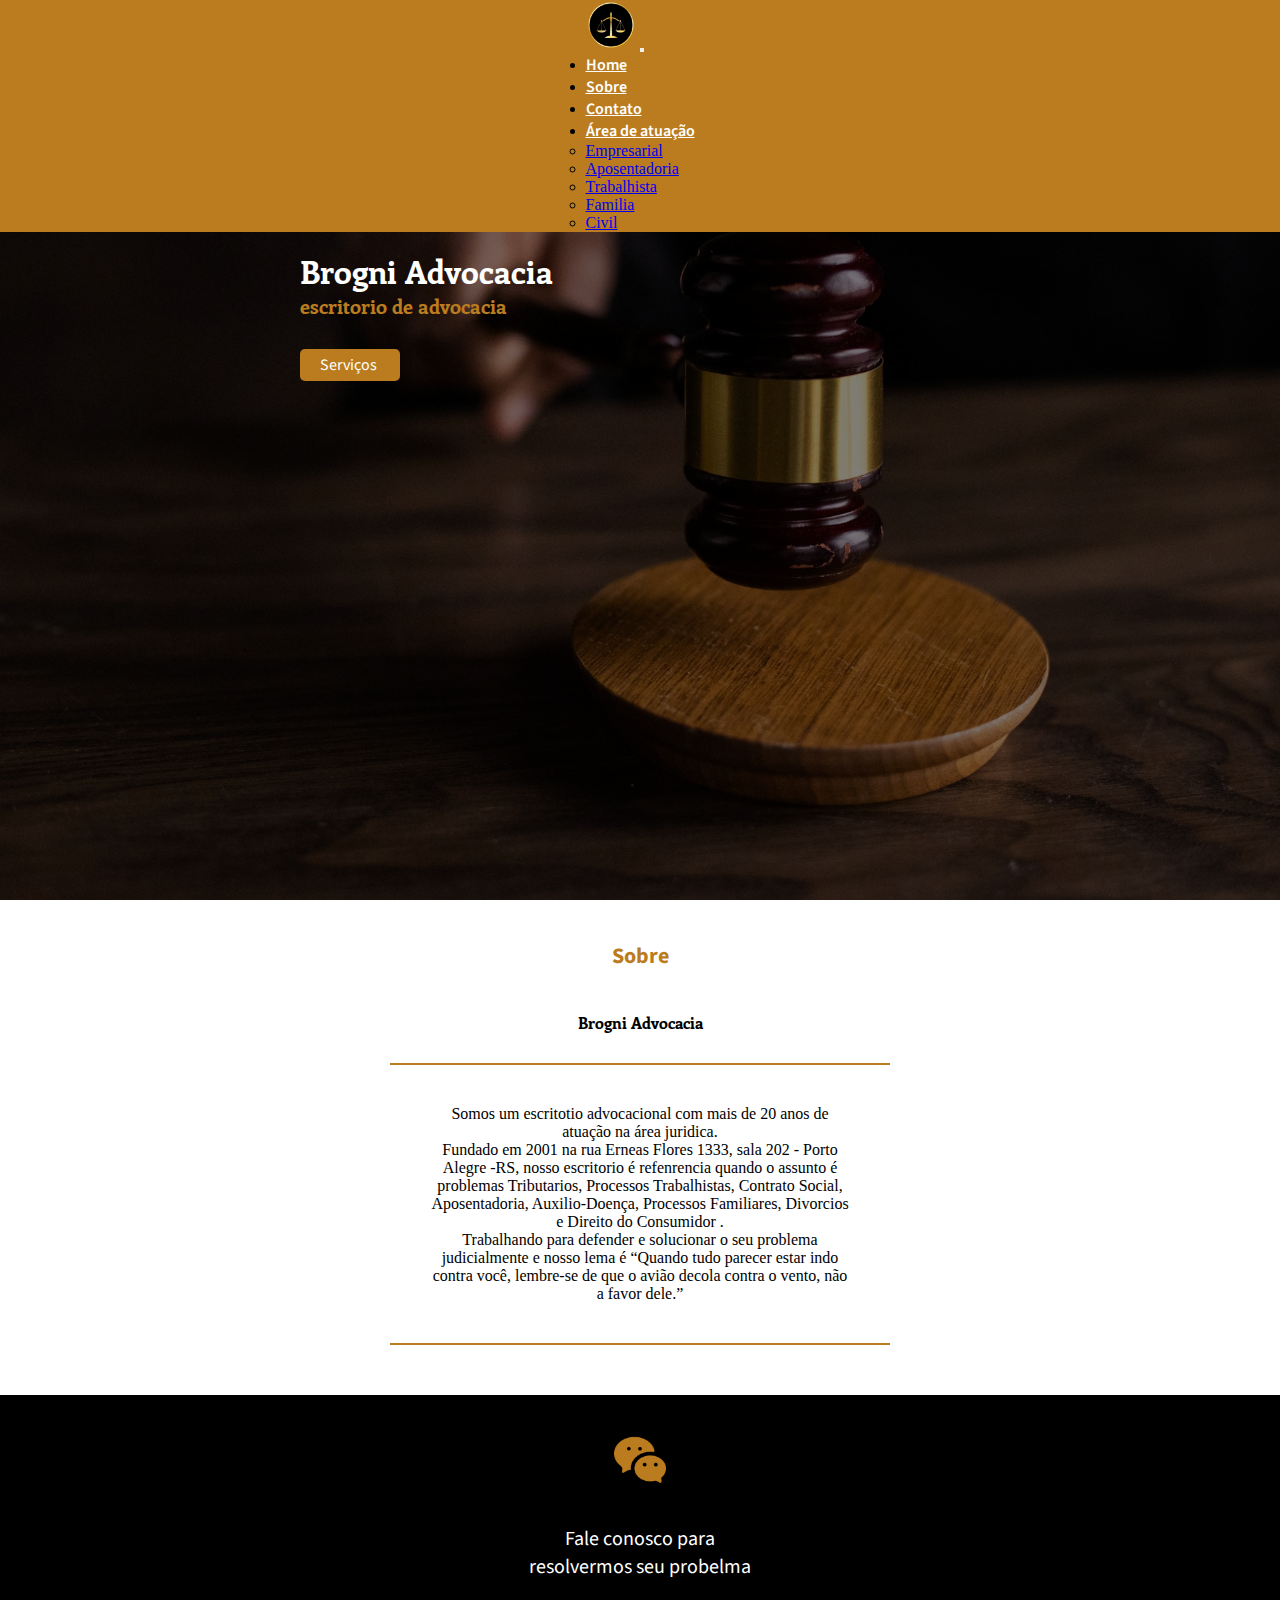
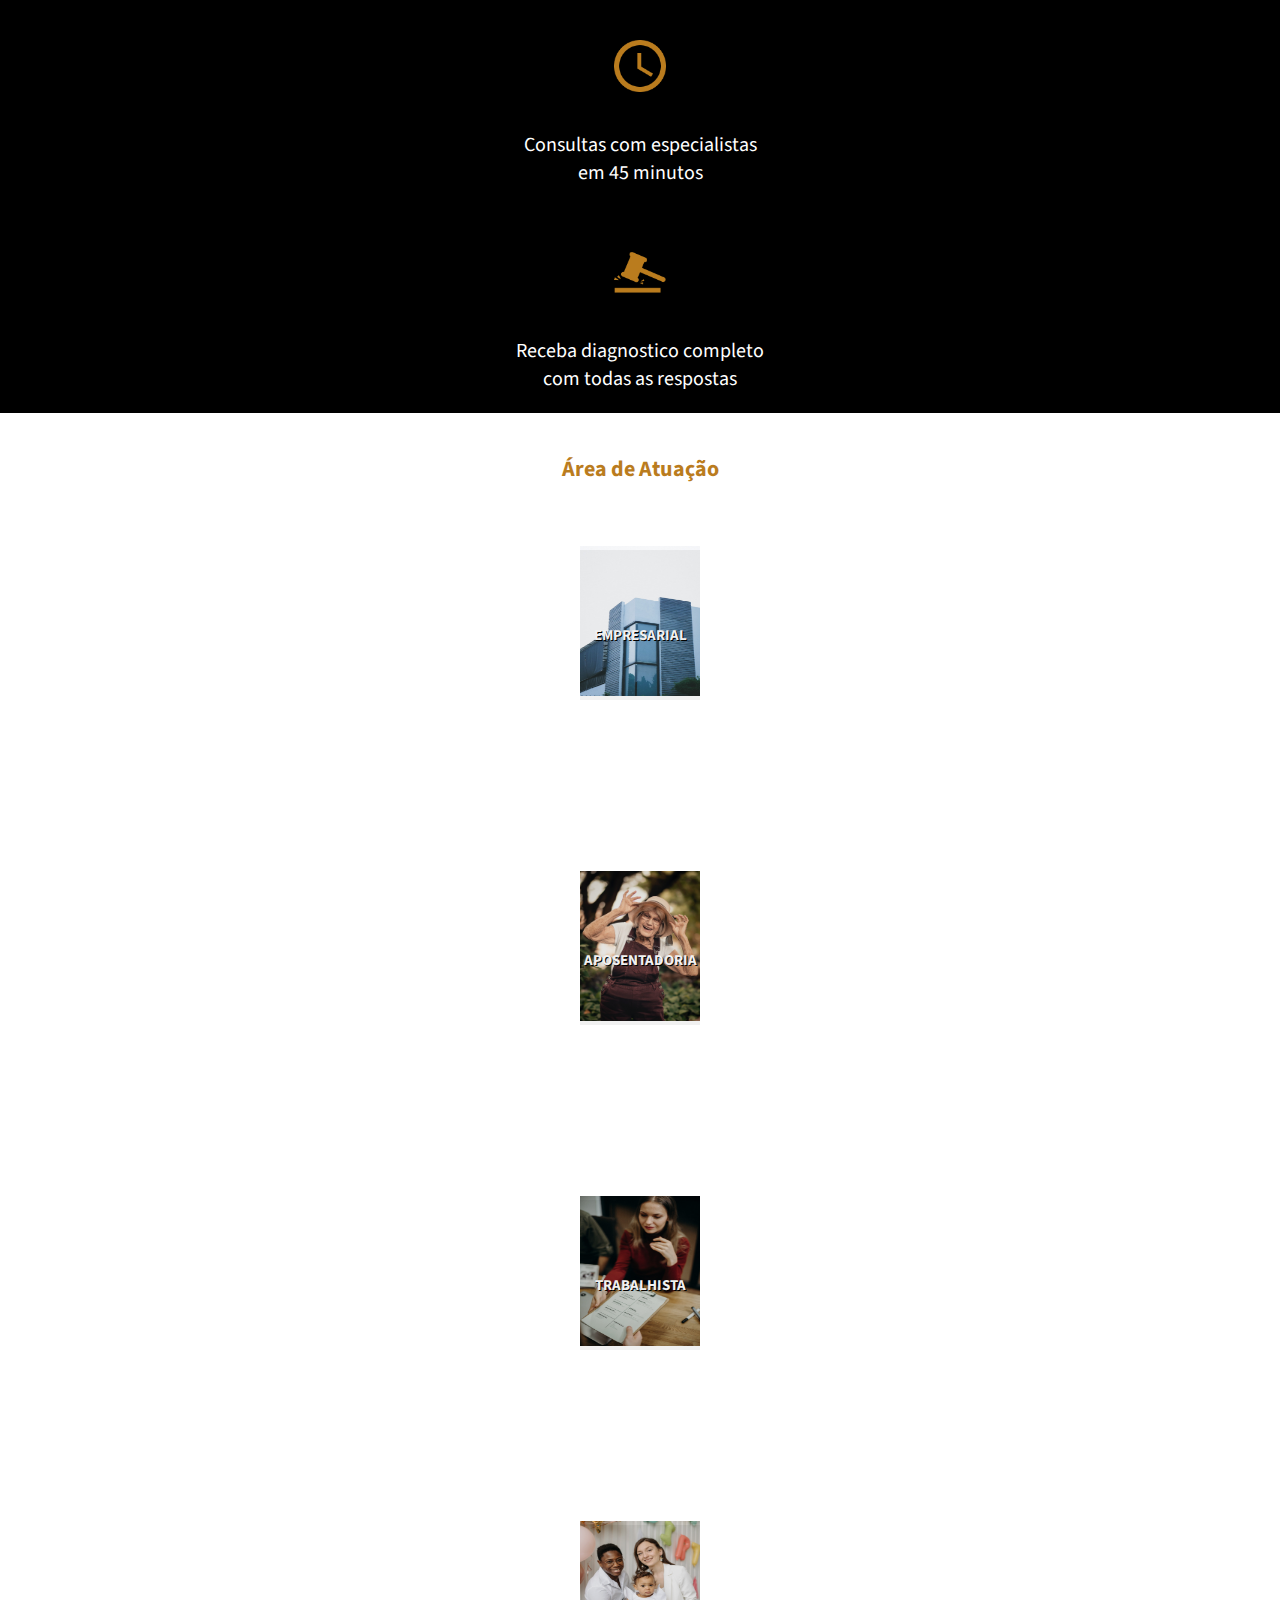
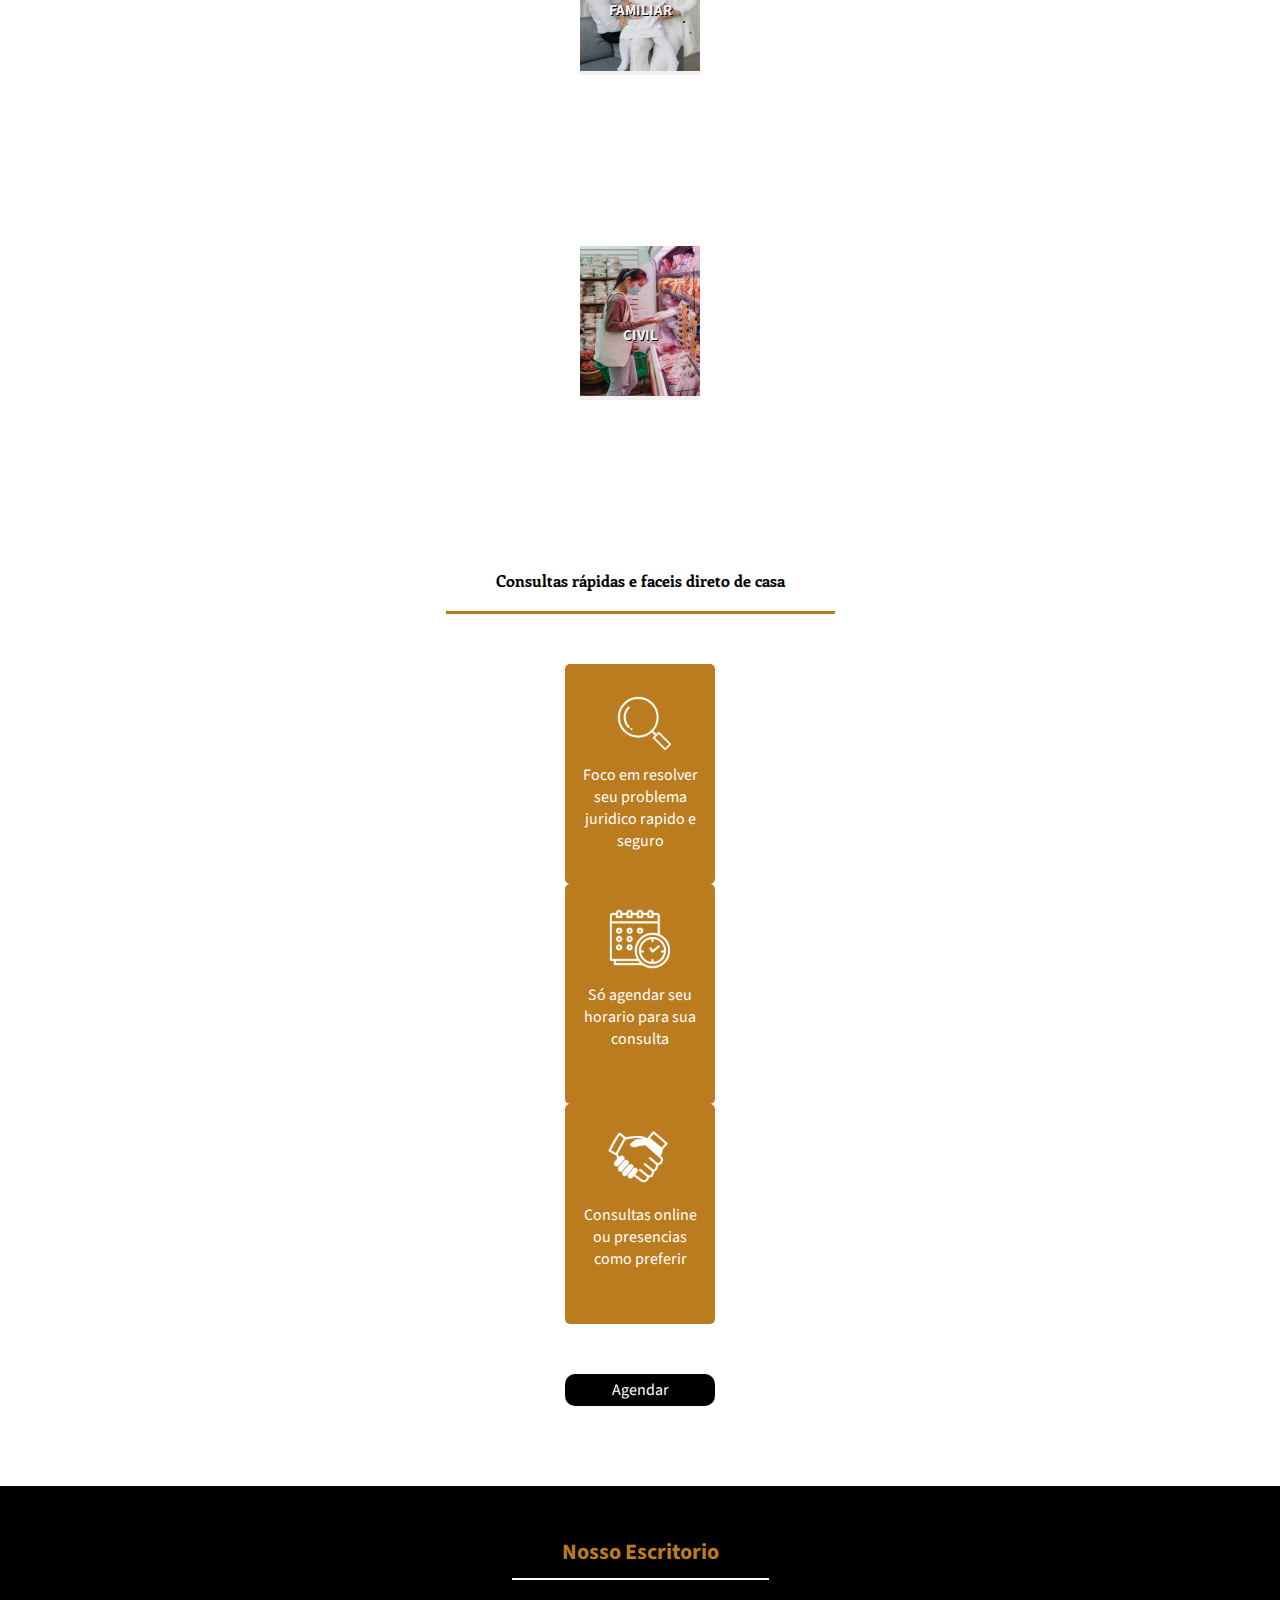
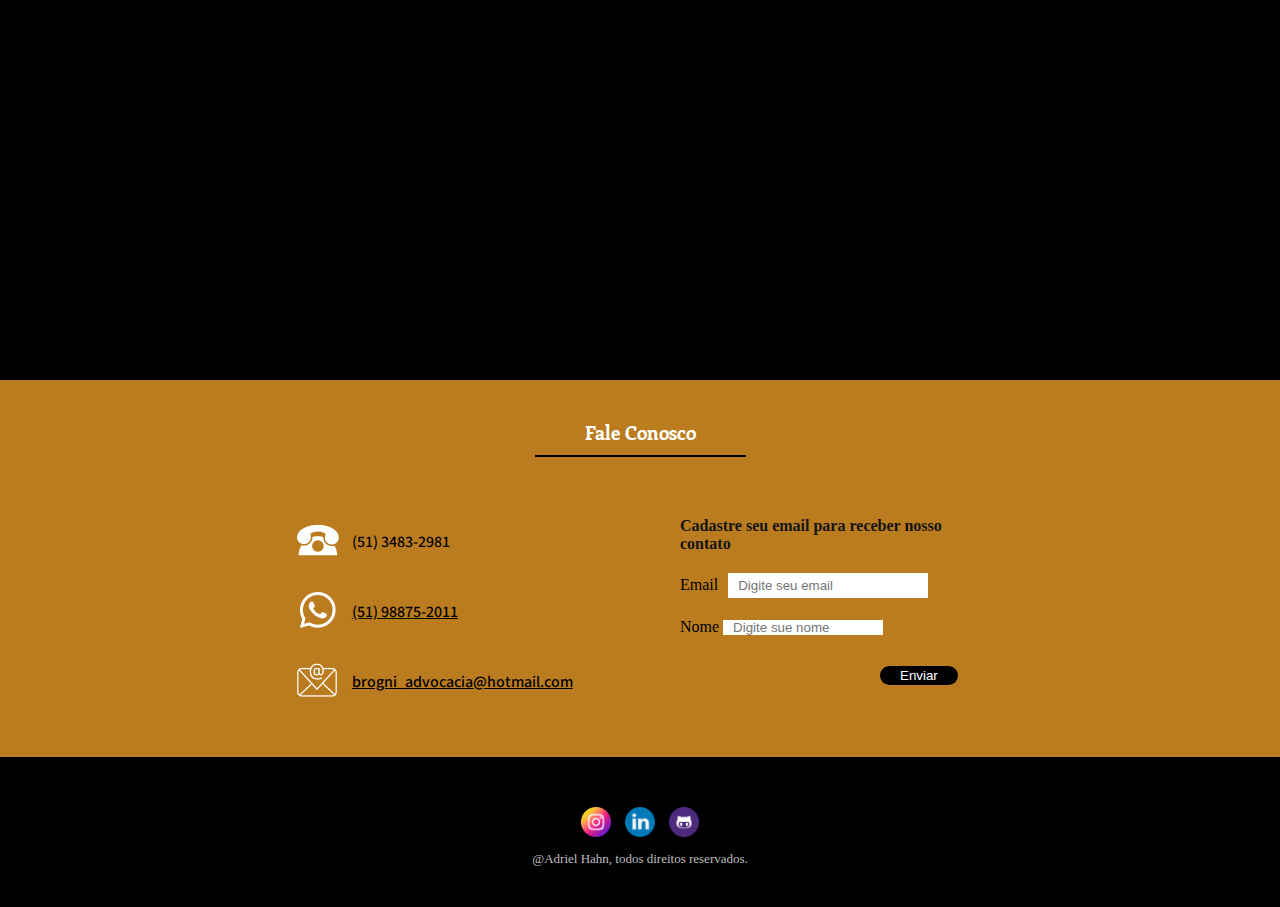
==== index.html @ 7aceb8d0 "Primeiro Comit" ====
<!DOCTYPE html>
<html lang="en">

<head>
  <meta charset="UTF-8">
  <meta http-equiv="X-UA-Compatible" content="IE=edge">
  <meta name="viewport" content="width=device-width, initial-scale=1.0">
  <title>Brogni Advocacia</title>
  <link href="https://cdn.jsdelivr.net/npm/bootstrap@5.2.0-beta1/dist/css/bootstrap.min.css" rel="stylesheet"
    integrity="sha384-0evHe/X+R7YkIZDRvuzKMRqM+OrBnVFBL6DOitfPri4tjfHxaWutUpFmBp4vmVor" crossorigin="anonymous">
  <link rel="stylesheet" href="style.css">
  <link rel="preconnect" href="https://fonts.googleapis.com">
  <link rel="preconnect" href="https://fonts.gstatic.com" crossorigin>
  <link
    href="https://fonts.googleapis.com/css2?family=Enriqueta:wght@400;500;600;700&family=Source+Sans+Pro:wght@200;300;400;600&display=swap"
    rel="stylesheet">

</head>

<body>
  <header id="home">
    <div class=" navegador">
      
      <nav class="cor navbar navbar-expand-lg  ">
        <div class="container-fluid">
          <a class="navbar-brand" href="#"><img src="images/logo-ad.png" alt=""></a>
          <button class="navbar-toggler" type="button" data-bs-toggle="collapse" data-bs-target="#navbarNavDropdown"
            aria-controls="navbarNavDropdown" aria-expanded="false" aria-label="Toggle navigation">
            <span class="navbar-toggler-icon"></span>
          </button>
          <div class="collapse navbar-collapse" id="navbarNavDropdown">
            <ul class="navbar-nav">
              <li class="nav-item">
                <a class="nav-link active " aria-current="page" href="#home">Home</a>
              </li>
              <li class="nav-item">
                <a class="nav-link" href="#sobre">Sobre</a>
              </li>
              <li class="nav-item">
                <a class="nav-link" href="#contato">Contato</a>
              </li>
              <li class="nav-item dropdown">
                <a class="nav-link dropdown-toggle" href="#" id="navbarDropdownMenuLink" role="button"
                  data-bs-toggle="dropdown" aria-expanded="false">
                  Área de atuação
                </a>
                <ul class="dropdown-menu" aria-labelledby="navbarDropdownMenuLink">
                  <li><a class="dropdown-item" href="pages/empresarial.html">Empresarial</a></li>
                  <li><a class="dropdown-item" href="pages/aposentadoria.html">Aposentadoria</a></li>
                  <li><a class="dropdown-item" href="pages/trabalhista.html">Trabalhista</a></li>
                  <li><a class="dropdown-item" href="pages/familiar.html">Familia</a></li>
                  <li><a class="dropdown-item" href="pages/civil.html">Civil</a></li>
                </ul>
              </li>
            </ul>
          </div>
        </div>
      </nav>
    </div>
  </header>
  <main>
    <section class="banner">
      <div class="banner-shadow"></div>
      <div class="banner-area">
        <h1>Brogni Advocacia</h1>
        <h2>escritorio de advocacia</h2>
        <a href="">Serviços</a>
      </div>
    </section>

    <section class="sect-sobre" id="sobre">
      <div class="container-xl sobre-area">
        <div class="sobre-title">
          <h3>Sobre</h3>
          <h4>Brogni Advocacia</h4>
        </div>
        <div class="sobre-text">
          <p>
            Somos um escritotio advocacional com mais de 20 anos de atuação na área juridica. <br>
            Fundado em 2001 na rua Erneas Flores 1333, sala 202 - Porto Alegre -RS, nosso escritorio é refenrencia
            quando o assunto é problemas Tributarios, Processos Trabalhistas, Contrato Social, Aposentadoria,
            Auxilio-Doença, Processos Familiares, Divorcios e Direito do Consumidor .
            <br>
            Trabalhando para defender e solucionar o seu problema judicialmente e nosso lema é “Quando tudo parecer
            estar indo contra você, lembre-se de que o avião decola contra o vento, não a favor dele.”
          </p>
        </div>
      </div>
    </section>

    <section class="section-propa">
      <div class="container-xl propa-area">
        <div class="row media">
          <div class="col mex">
            <img src="images/Design sem nome.png" alt="">
            <p>Fale conosco para
              resolvermos seu
              probelma</p>
          </div>
          <div class="col mex">
            <img src="images/Design sem nome (1).png" alt="">
            <p>Consultas com especialistas em 45 minutos</p>
          </div>
          <div class="col mex">
            <img src="images/Design sem nome (2).png" alt="">
            <p>Receba diagnostico completo com todas as respostas</p>
          </div>
        </div>
      </div>
    </section>

    <section class="section-services">
      <div class="container-xl">
        <h3>Área de Atuação</h3>
        <div class="row media-service">
          <div class="col cards">

            <a href="">

              <h5>EMPRESARIAL</h5>
              <img src="images/empresa.jpg" alt="">
              <div class="degrader"></div>
            </a>
          </div>
          <div class="col cards">
            <a href="">
              <h5>APOSENTADORIA</h5>
              <img src="images/idosa.jpg" alt="">
              <div class="degrader"></div>
            </a>
          </div>
          <div class="col cards">
            <a href="">
              <h5>TRABALHISTA</h5>
              <img src="images/trabalho.jpg" alt="">
              <div class="degrader"></div>
            </a>
          </div>
          <div class="col cards">
            <a href="">
              <h5>FAMILIAR</h5>
              <img src="images/familiar.jpg" alt="">
              <div class="degrader"></div>
            </a>
          </div>
          <div class="col cards">
            <a href="">
              <h5>CIVIL</h5>
              <img src="images/cicil.jpg" alt="">
              <div class="degrader"></div>
            </a>
          </div>
        </div>
      </div>
    </section>
    
    <section class="section-consultas">
      <div class="container-xl section-consultas-area">
        <h4 class="section-card-title">Consultas rápidas e faceis direto de casa</h4>
        <div class="row">
          <div class="col section-area-concultas">
            <div class="section-area-card">
              <img src="images/Design sem nome (8).png" alt="">
              <p>Foco em resolver seu problema juridico rapido e seguro</p>
            </div>
          </div>
          <div class="col section-area-concultas">
            <div class="section-area-card">
              <img src="images/Design sem nome (9).png" alt="">
              <p>Só agendar seu horario para sua consulta</p>
            </div>
          </div>
          <div class="col section-area-concultas">
            <div class="section-area-card">
              <img src="images/Design sem nome (10).png" alt="">
              <p>Consultas online ou presencias como preferir</p>
            </div>
          </div>
        </div>
        <a href="" class="bot-agendar">Agendar</a>
      </div>
    </section>

    <section class="section-andres">
      <h3>Nosso Escritorio</h3>
     
      <div class="section-andres-area">
            <iframe src="https://www.google.com/maps/embed?pb=!1m18!1m12!1m3!1d3454.7813914201106!2d-51.097277899999995!3d-30.014432900000003!2m3!1f0!2f0!3f0!3m2!1i1024!2i768!4f13.1!3m3!1m2!1s0x9519767537fd7bb3%3A0x4e34f57902fd115!2sR.%20En%C3%A9as%20Fl%C3%B4res%20-%20Rubem%20Berta%2C%20Porto%20Alegre%20-%20RS%2C%2091180-007!5e0!3m2!1spt-BR!2sbr!4v1655752137829!5m2!1spt-BR!2sbr" style="border:0;" allowfullscreen="" loading="lazy" referrerpolicy="no-referrer-when-downgrade"></iframe>
        </div>
     
    </section>

    <section class="section-contato" id="contato">
        <h3>Fale Conosco</h3>
        <div class="section-contato-area">
          <div class="section-contato-left">
              <div class="contato-left-area">
                <img src="images/Design sem nome (11).png" alt="">
                <p>(51) 3483-2981</p>
              </div>
              <div class="contato-left-area">
                <img src="images/Design sem nome (12).png" alt="">
                <a href="">(51) 98875-2011</a>
              </div>
              <div class="contato-left-area">
                <img src="images/Design sem nome (13).png" alt="">
                <a href="">brogni_advocacia@hotmail.com</a>
              </div>
          </div>
          <div class="section-contato-right">
              <h4>Cadastre seu email para receber nosso contato</h4>
              <form action="">
                  <label for="email">Email</label>
                  <input id="email" type="email" placeholder="Digite seu email">
                  <br>
                  <label for="nome">Nome</label>
                  <input type="text" id="nome" placeholder="Digite sue nome">
                    <br>
                  <input type="submit" value="Enviar">
              </form>
          </div>
        </div>
    </section>
  </main>
  <footer>
      <div class="rodape-img">
        <a href=""><img src="images/instagram (3).png" alt=""></a>
        <a href=""><img src="images/linkedin (2).png" alt=""></a>
        <a href=""><img src="images/github (1).png" alt=""></a>
      </div>
      <p>@Adriel Hahn, todos direitos reservados.</p>
  </footer>

  <script src="https://cdn.jsdelivr.net/npm/bootstrap@5.2.0-beta1/dist/js/bootstrap.bundle.min.js"
    integrity="sha384-pprn3073KE6tl6bjs2QrFaJGz5/SUsLqktiwsUTF55Jfv3qYSDhgCecCxMW52nD2" crossorigin="anonymous">
  </script>
</body>

</html>
---- style.css ----
*{  box-sizing: border-box;
    padding: 0;
    margin: 0;
}
:root{
    --color-pri: #BA7C1E;
    --font-sec: 'Source Sans Pro', sans-serif;
    --font-pri: 'Enriqueta', serif;
}
html{
    overflow-x: hidden;
}

/*                         
font-family: 'Enriqueta', serif;
font-family: 'Source Sans Pro', sans-serif;
*/

header{
    position: fixed;
    z-index: 99;
    top: 0;
    background-color:#BA7C1E ;
    width: 100vw;
}

.navegador{
    display: flex;
    justify-content: center;    
}


.navegador img{
   max-width: 50px;
}




.nav-link{
    color: white;
    height: 50px ;
    font-family: var(--font-sec);
    font-weight: 600;
    transition: 0.5s cubic-bezier(0.165, 0.84, 0.44, 1);
}
.nav-link:hover{
    background-color: white;
}
main{
    width: 100vw;
}


.banner{
    height: 100vh;
    width: 100vw;
    background-image: url(images/pexels-ekaterina-bolovtsova-6077326.jpg);
    overflow-x: hidden;
    background-position: center;
    background-repeat: no-repeat;
    background-size: cover;
    background-attachment: fixed;
    
}
.banner-shadow{
    height: 100vh;
    width: 100vw;
    background-color: rgba(0, 0, 0, 0.5);
}

.banner-area{
    display: flex;
    flex-direction: column;
    font-family: var(--font-pri);
    position: absolute;
    top: 250px;
    left: 300px;
    color: white;
    
}

.banner-area h2{
    font-size: 20px;
    color: var(--color-pri);
}
.banner-area a{
    text-decoration: none;
    padding: 5px 20px;
    background-color: var(--color-pri);
    width: 100px;
    color: white;
    font-family: var(--font-sec);
    border-radius: 5px;
    margin-top: 30px;
    transition: 0.5s cubic-bezier(0.165, 0.84, 0.44, 1);
}

.banner-area a:hover{
    opacity: 0.8;
    color: black;
    font-weight: 600;
    
}

.sect-sobre{
    width: 100%;
    background-color: white;
}

.sobre-area{
    display: flex;
    flex-direction: column;
    justify-content: center;
    align-items: center;
}

.sobre-title h3{
    font-family: var(--font-sec);
    font-size: 22px;
    font-weight: 700;
    color: var(--color-pri);
    text-align: center;
    margin-top: 40px;
}

.sobre-title h4{
    font-family: var(--font-pri);
    margin-top: 35px;
    margin-bottom: 30px;
}


.sobre-text{
    max-width: 500px;
    text-align: center;
    margin-bottom: 50px;
}

.sobre-text p{
    border-top: 2px solid var(--color-pri);
    border-bottom: 2px solid var(--color-pri);
    padding: 40px ;
}

.section-propa{
    background-color: black;
    display: flex;
    justify-content: center;
    align-items: center;
}

.propra-area{
    justify-content: center;
    align-items: center;
}

.mex{
    display: flex;
    flex-direction: column;
    align-items: center;
}
.col img{
    width: 130px;
    
}
.col p{
    font-size: 20px;
    color: white;
    max-width: 250px;
    text-align: center;
    font-family: var(--font-sec);
    margin-bottom: 20px;
}

.section-services{
    display: flex;
    justify-content: center;
    align-items: center;
}

.container-xl {
    display: flex;
    flex-direction: column;
    align-items: center;
}

.container-xl h3{
    font-family: var(--font-sec);
    font-size: 22px;
    font-weight: 700;
    color: var(--color-pri);
    text-align: center;
    margin-top: 40px;
    margin-bottom: 40px;
}
.row{
    max-width: 1000px;
}
.cards{
    display: flex;
    flex-direction: column;
    align-items: center;

}

.cards img{
    width: 120px;
    height: 150px;
    
}

.cards h5{
    text-align: center;
    font-size: 15px;
    position: relative;
    top: 100px;
    color: white;
    text-shadow: 1px 1px  black;
    font-family: var(--font-sec);
}
.cards a{
    text-decoration: none;
}

.degrader{
    background-color: rgba(0, 0, 0, 0.055);
    width: 120px;
    height: 150px;
    position: relative;
    top:-150px ;
    transition:  0.5s ease;
}

.degrader:hover{
    background-color: rgba(0, 0, 0, 0.219);
}

.section-card{
    max-width: 1200px;
}

.section-card-title{
    font-family: var(--font-pri);
    border-bottom: 3px solid var(--color-pri);
    padding: 20px 50px;
    margin-bottom: 50px;    
}

.section-area-card{
    width: 150px;
    height: 220px;
    background-color: var(--color-pri);
    margin: 0 20px;
    display: flex;
    flex-direction: column;
    align-items: center;
    border-radius: 5px;
}

.section-area-card img{
    width: 70px;
    margin-top: 20px;
    margin-bottom: 10px;
}

.section-area-card p{
    font-size: 16px;
    width: 120px;
    font-family: var(--font-sec);
}

.bot-agendar{
    text-decoration: none;
    width: 150px;
    background-color: #000000;
    text-align: center;
    padding: 5px 0px;
    margin-top: 50px;
    margin-bottom: 80px;
    color: #ffffff;
    border-radius: 10px;
    transition: 0.5s cubic-bezier(0.175, 0.885, 0.32, 1.275);
    font-family: var(--font-sec);
}

.bot-agendar:hover{
    background-color: rgba(0, 0, 0, 0.856);
    color: var(--color-pri);
}

.section-andres{
    display: flex;
    flex-direction: column;
    background-color: black;align-items: center;
}
.section-andres h3{
    font-family: var(--font-sec);
    font-size: 22px;
    font-weight: 700;
    color: var(--color-pri);
    text-align: center;
    margin-top: 40px;
    border-bottom: 2px solid white;
    padding: 10px 50px;
}

.section-andres-area{
    width: 800px;
    height: 300px;
    margin: 50px;
}

.section-contato{
    display: flex;
    flex-direction: column;
    align-items:center;
    background-color: var(--color-pri);

}

.section-contato h3{
    margin: 30px 0px;
    color: white;
    font-family: var(--font-pri);
    border-bottom:  2px solid black;
    padding: 10px 50px;
}

.section-contato-area{
    display: flex;
    justify-content: center;
}

.section-contato-left, .section-contato-right{
    flex: 1;
    display: flex;
    flex-direction: column;
    margin: 30px 40px;
}

.contato-left-area{
    display: flex;
    width: 300px;
    align-items: center;
    margin-bottom: 20px;
}

.contato-left-area img{
    width: 50px;
    margin-right: 10px;
}
.contato-left-area p, .contato-left-area a{
    color: #000000;
    font-family: var(--font-sec);
    font-weight: 500;
    
}

.contato-left-area a:hover{
    color: blue;
}

.section-contato-right h4{
    font-size: 16px;
    color: rgb(20, 20, 20);
    margin-bottom: 20px;
}

input[type="email"]{
    width: 200px;
    height: 25px;
    border: 0px;
    outline: none;
    padding: 0px 10px;
    margin-left: 6px;
    margin-bottom: 20px;
}

input[type="text"]{
    width: 160px;
    border: 0px;
    outline: none;
    padding: 0px 10px;
}

input[type="submit"]{
    margin-top: 30px; 
    margin-left: 200px;
    padding: 2px 20px;
    border: 0px;
    border-radius: 10px;
    background-color: #000000;
    color: white;
}

footer{
    width: 100vw;
    display: flex;
    flex-direction: column;
    align-items: center;
    justify-content: center;
    height: 150px;
    background-color: #000000;
}
.rodape-img img{
    width: 30px;
    margin: 10px 5px;
}
footer p{
    color: rgba(255, 255, 255, 0.747);
    font-size: 13px;
}

iframe {
    width: 800px;
    height: 300px;
}


/* parte das pages secundarias*/

.banner-geral{
    height: 100vh;
    width: 100vw;
    overflow: hidden;
    background-position: center;
    background-repeat: no-repeat;
    background-size: cover;
    background-attachment: fixed;
}

.banner-area-geral{ 
    font-family: var(--font-pri);
    position: relative;
    top: -280px;
    left: 43%;
    color: white;
}


.banner-empresarial{
    background-image: url(images/pexels-samuel-sweet-6016794.jpg);
}
.banner-aposentadoria{
    background-image: url(images/pexels-pixabay-33786.jpg);
}

.banner-trabalhista{
    background-image: url(images/pexels-ivan-samkov-4240571\ \(1\).jpg);
}

.banner-familiar{
    background-image: url(images/pexels-pavel-danilyuk-8763081.jpg);
}

.banner-civil{
    background-image: url(images/pexels-andrea-piacquadio-927022.jpg);
}

.botao-agendar{
    margin-bottom: 40px;
    text-decoration: none;
    padding: 5px 30px;
    background-color: var(--color-pri);
    border-radius: 5px;
    color: white;
    font-family: var(--font-sec);
    font-weight: 600;
    transition: 0.5s cubic-bezier(0.25, 0.46, 0.45, 0.94);
}

.botao-agendar:hover{
    color: var(--color-pri);
    background-color: #000000;
}

@media (min-width: 380px) and (max-width:425px){
    .banner{
        background-image: url(images/banner.jpg);
        background-position: cover;
    }

    .banner-area{
        left: 124px;
    }
    .sobre-area{
        padding: 0px 25px;
    }
    
    .media{
        display: flex;
        flex-direction: column;
    }
    .mex{
        border-bottom: 2px solid var(--color-pri);
    }

    .media :last-child{
        border-bottom: 0px;
    }

    .mex img{
        width: 100px;
    }
    .mex p{
        font-size: 16px;
    }
    .media-service{
        display: flex;
        flex-direction: column;
    }

    .cards a{
        height: 250px;
        margin-bottom: 30px;
    }
    .cards img{
        width: 220px;
        height: 250px;
    }
    .cards h5{
        top: 150px;
    }

    .degrader{
        width: 220px;
        height: 250px;
        top: -250px;
    }

    .section-consultas{
        padding: 0px 25px;
        
    }
    .section-area-concultas{
        display: flex;
        flex-direction: column;
        justify-content: center;
        align-items: center;
        margin-bottom: 40px;
    }

    .section-card-title{
        font-size: 17px;
        text-align: center;
        margin-top: 30px;
    }
    .bot-agendar{
        margin-top: 0px;
    }
    .section-andres-area{
        display: flex;
        justify-content: center;
        align-items: center;
    }
    iframe{
        width: 320px;
        margin: auto;
    }

    .section-contato-area {
        flex-direction: column;
    }

    /* media pages secundaria*/
    .ajuste{
        height: 100vh;
        width: 100vw;
        overflow: hidden;
        background-position: -280px;
        background-repeat: no-repeat;
        background-size: cover;
        background-attachment: fixed;
    }

    .media-geral{
        left: 30%;
    }
}

@media (min-width: 320px) and (max-width:379px){
    .banner{
        background-image: url(images/banner.jpg);
        background-position: cover;
    }

    .banner-area{
        left: 17%;
    }
    .sobre-area{
        padding: 0px 25px;
    }

    .sobre-text{
        font-size: 14px;
    }
    
    .media{
        display: flex;
        flex-direction: column;
    }
    .mex{
        border-bottom: 2px solid var(--color-pri);
    }

    .media :last-child{
        border-bottom: 0px;
    }

    .mex img{
        width: 100px;
    }
    .mex p{
        font-size: 16px;
    }
    .media-service{
        display: flex;
        flex-direction: column;
    }

    .cards a{
        height: 250px;
        margin-bottom: 30px;
    }
    .cards img{
        width: 220px;
        height: 250px;
    }
    .cards h5{
        top: 150px;
    }

    .degrader{
        width: 220px;
        height: 250px;
        top: -250px;
    }

    .section-consultas{
        padding: 0px 25px;
        
    }
    .section-area-concultas{
        display: flex;
        flex-direction: column;
        justify-content: center;
        align-items: center;
        margin-bottom: 40px;
    }

    .section-card-title{
        font-size: 17px;
        text-align: center;
        margin-top: 30px;
    }
    .bot-agendar{
        margin-top: 0px;
    }
    .section-andres-area{
        display: flex;
        justify-content: center;
        align-items: center;
    }
    iframe{
        width: 250px;
        margin: auto;
    }

    .section-contato-area {
        flex-direction: column;
        padding: 0px 20px;
    }

    /*media page secundarias*/
    .ajuste{
        height: 100vh;
        width: 100vw;
        overflow: hidden;
        background-position: -280px;
        background-repeat: no-repeat;
        background-size: cover;
        background-attachment: fixed;
    }

    .media-geral{
        left: 30%;
    }
}

@media (min-width: 1700px){
    .banner-area{
        left: 30%;
    }
}
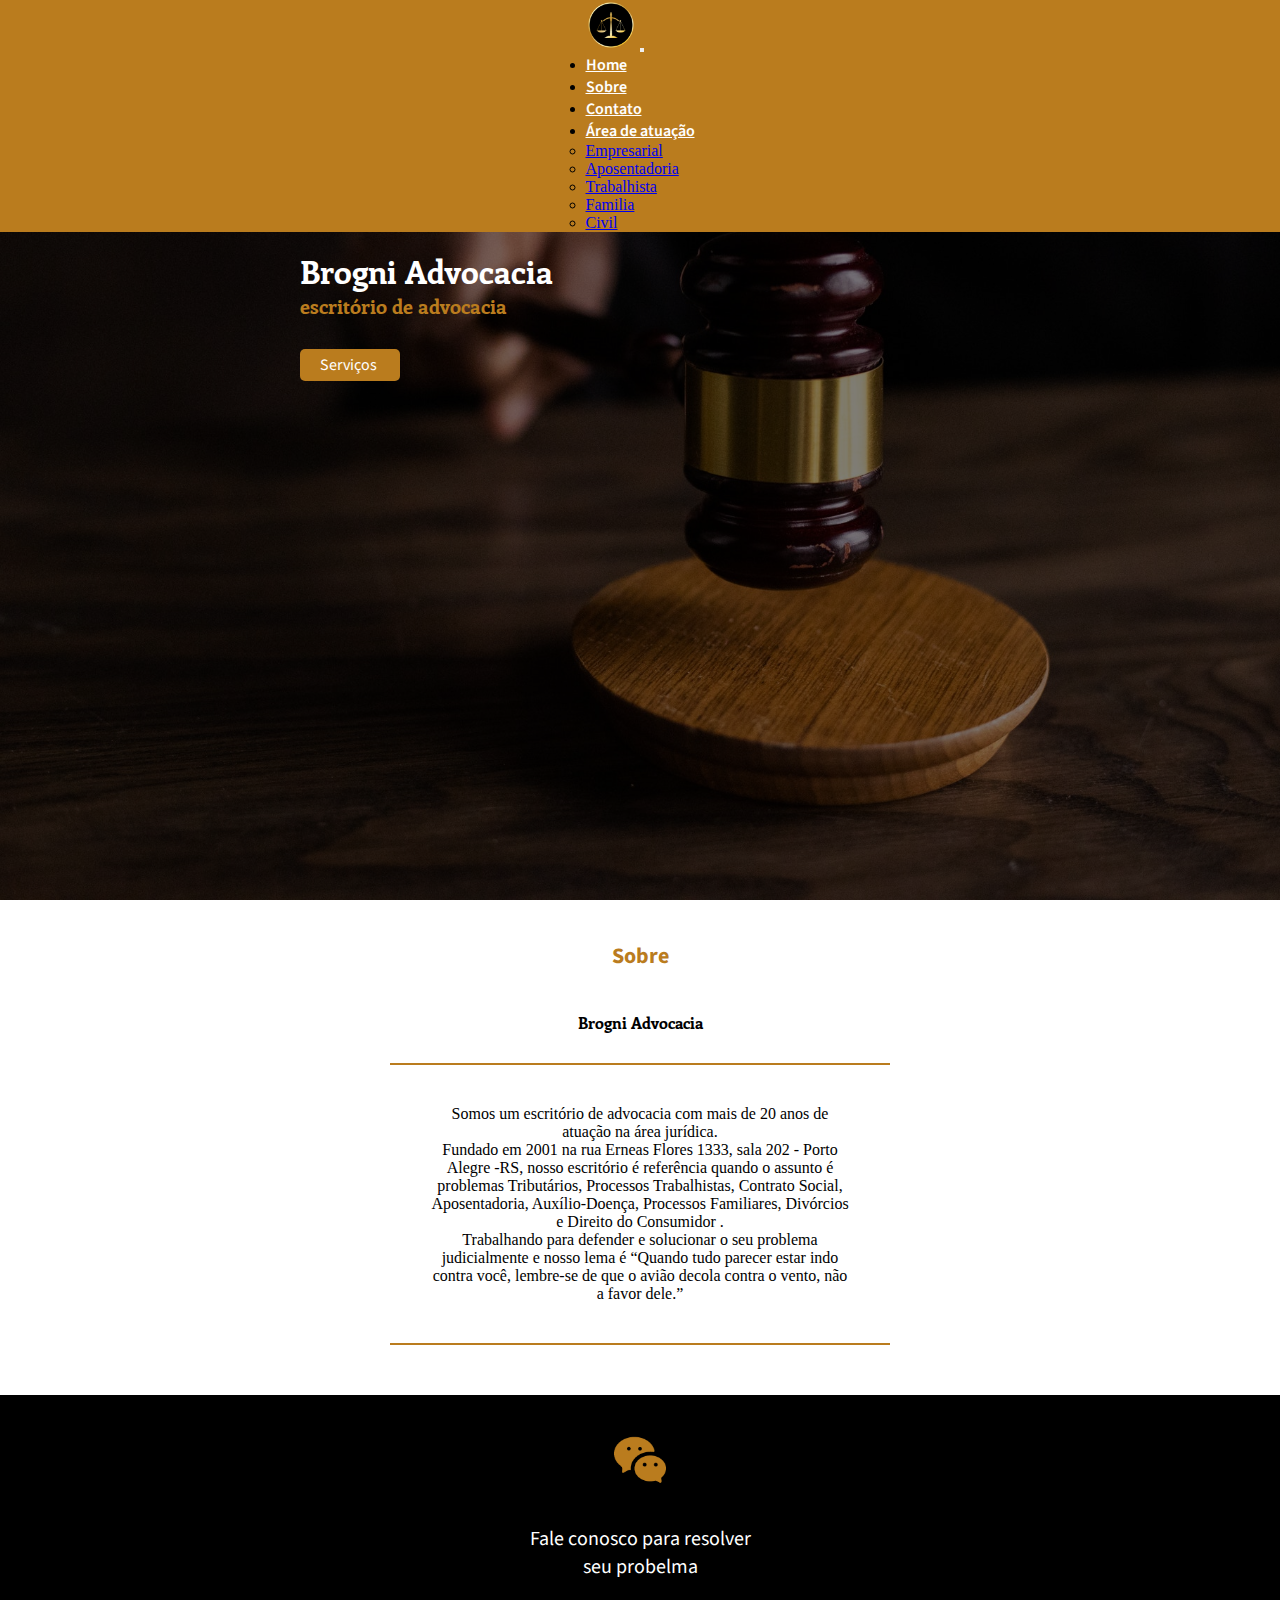
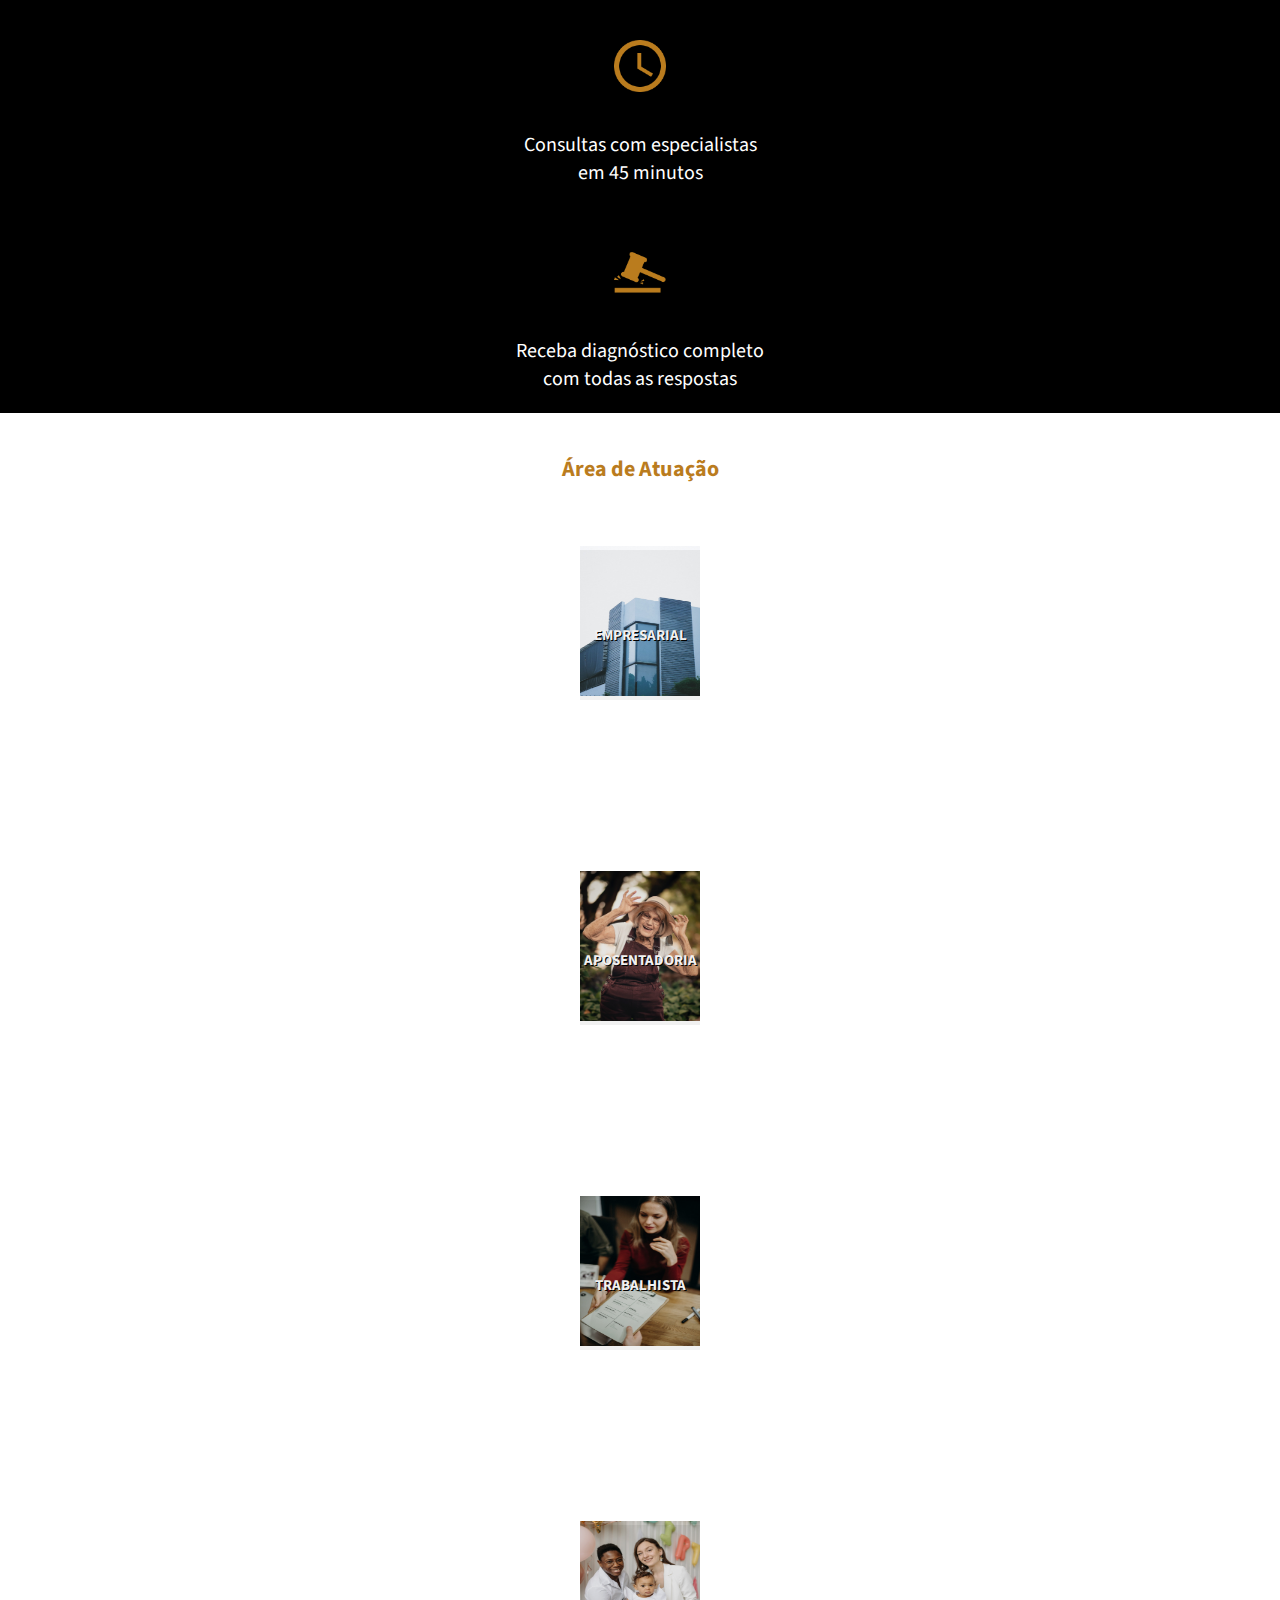
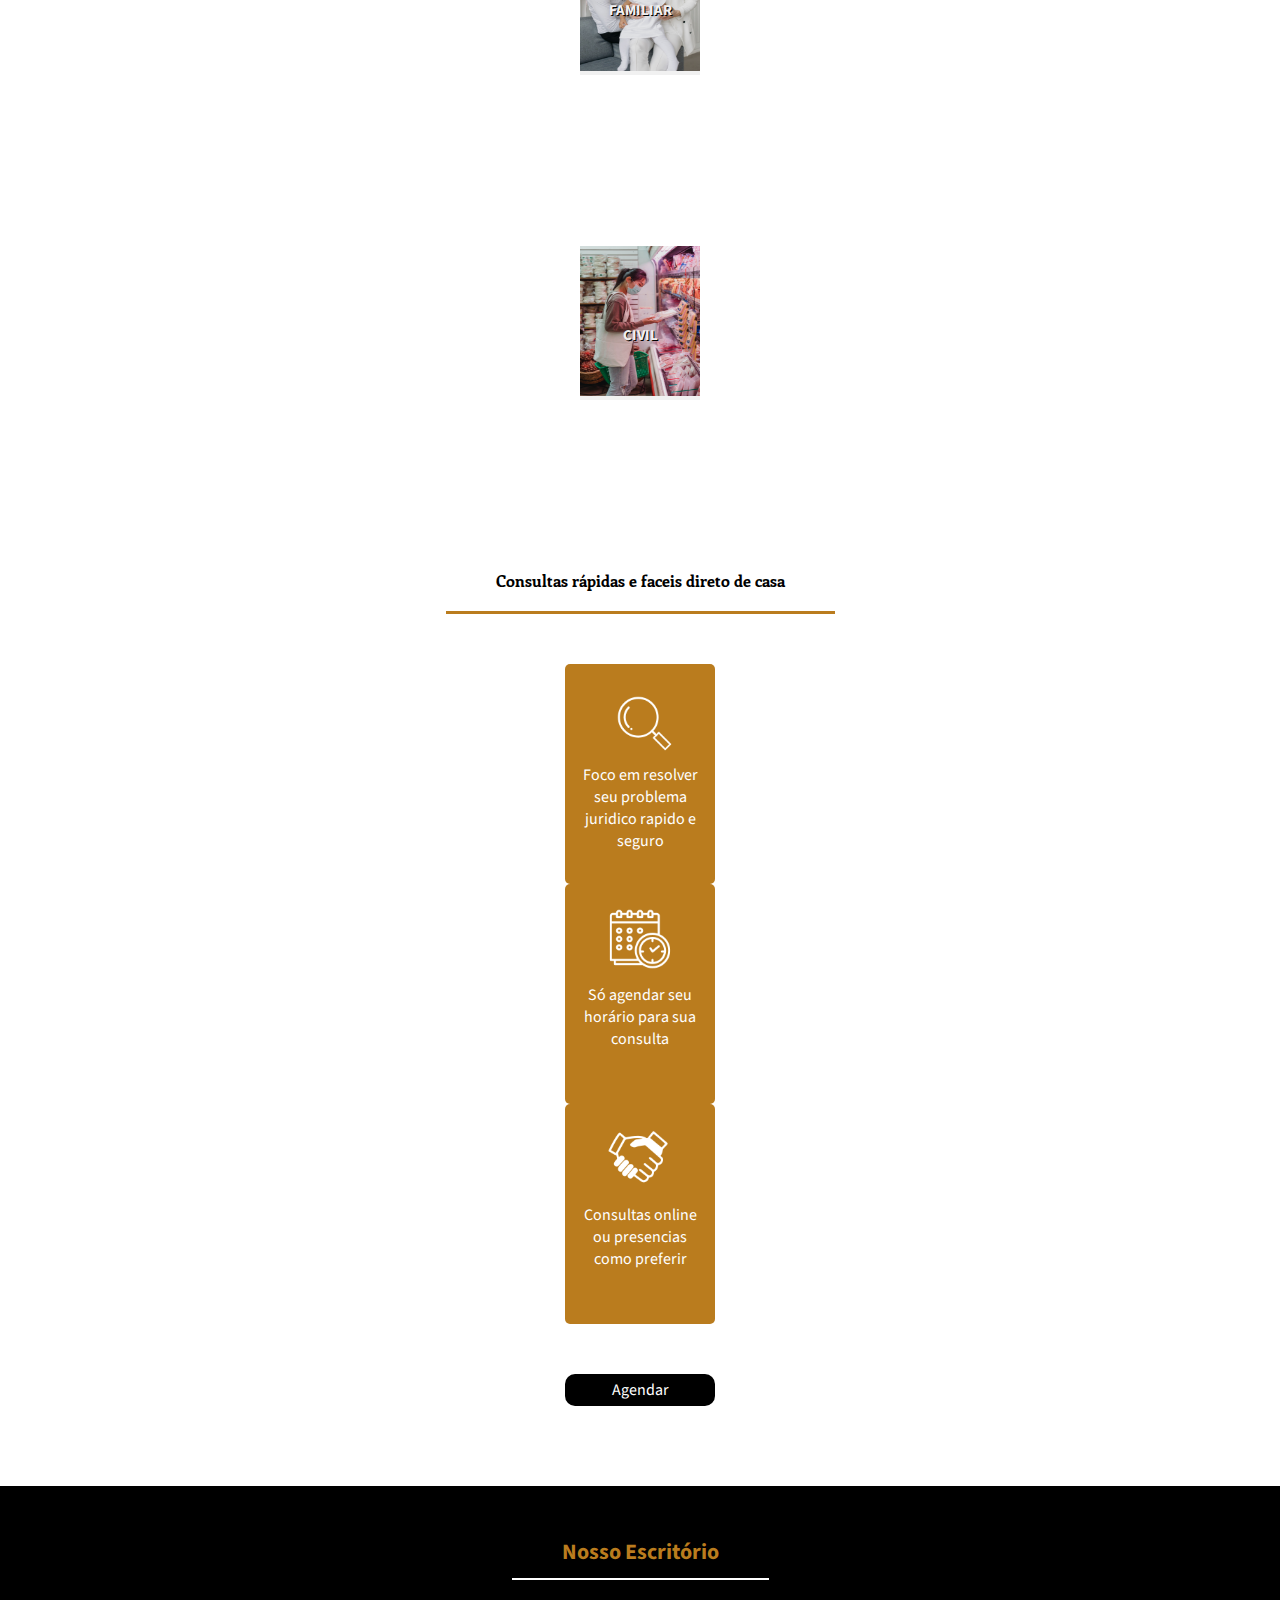
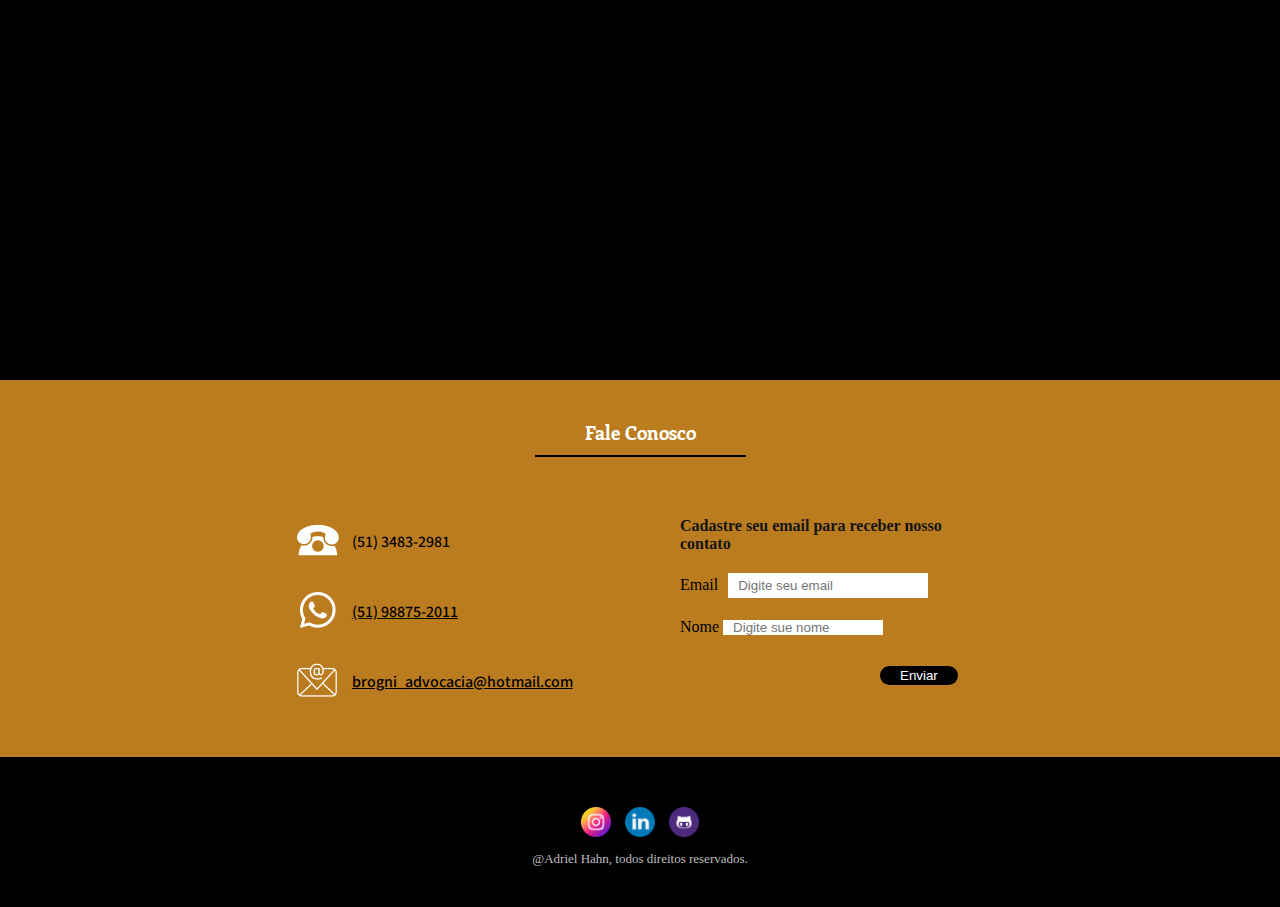
==== commit f19fb37e: "Arrumado caligrafia" ====
--- a/index.html
+++ b/index.html
@@ -63,7 +63,7 @@
       <div class="banner-shadow"></div>
       <div class="banner-area">
         <h1>Brogni Advocacia</h1>
-        <h2>escritorio de advocacia</h2>
+        <h2>escritório de advocacia</h2>
         <a href="">Serviços</a>
       </div>
     </section>
@@ -76,10 +76,10 @@
         </div>
         <div class="sobre-text">
           <p>
-            Somos um escritotio advocacional com mais de 20 anos de atuação na área juridica. <br>
-            Fundado em 2001 na rua Erneas Flores 1333, sala 202 - Porto Alegre -RS, nosso escritorio é refenrencia
-            quando o assunto é problemas Tributarios, Processos Trabalhistas, Contrato Social, Aposentadoria,
-            Auxilio-Doença, Processos Familiares, Divorcios e Direito do Consumidor .
+            Somos um escritório de advocacia com mais de 20 anos de atuação na área jurídica. <br>
+            Fundado em 2001 na rua Erneas Flores 1333, sala 202 - Porto Alegre -RS, nosso escritório é referência
+            quando o assunto é problemas Tributários, Processos Trabalhistas, Contrato Social, Aposentadoria,
+            Auxílio-Doença, Processos Familiares, Divórcios e Direito do Consumidor .
             <br>
             Trabalhando para defender e solucionar o seu problema judicialmente e nosso lema é “Quando tudo parecer
             estar indo contra você, lembre-se de que o avião decola contra o vento, não a favor dele.”
@@ -94,7 +94,7 @@
           <div class="col mex">
             <img src="images/Design sem nome.png" alt="">
             <p>Fale conosco para
-              resolvermos seu
+              resolver seu
               probelma</p>
           </div>
           <div class="col mex">
@@ -103,7 +103,7 @@
           </div>
           <div class="col mex">
             <img src="images/Design sem nome (2).png" alt="">
-            <p>Receba diagnostico completo com todas as respostas</p>
+            <p>Receba diagnóstico completo com todas as respostas</p>
           </div>
         </div>
       </div>
@@ -167,7 +167,7 @@
           <div class="col section-area-concultas">
             <div class="section-area-card">
               <img src="images/Design sem nome (9).png" alt="">
-              <p>Só agendar seu horario para sua consulta</p>
+              <p>Só agendar seu horário para sua consulta</p>
             </div>
           </div>
           <div class="col section-area-concultas">
@@ -182,7 +182,7 @@
     </section>
 
     <section class="section-andres">
-      <h3>Nosso Escritorio</h3>
+      <h3>Nosso Escritório</h3>
      
       <div class="section-andres-area">
             <iframe src="https://www.google.com/maps/embed?pb=!1m18!1m12!1m3!1d3454.7813914201106!2d-51.097277899999995!3d-30.014432900000003!2m3!1f0!2f0!3f0!3m2!1i1024!2i768!4f13.1!3m3!1m2!1s0x9519767537fd7bb3%3A0x4e34f57902fd115!2sR.%20En%C3%A9as%20Fl%C3%B4res%20-%20Rubem%20Berta%2C%20Porto%20Alegre%20-%20RS%2C%2091180-007!5e0!3m2!1spt-BR!2sbr!4v1655752137829!5m2!1spt-BR!2sbr" style="border:0;" allowfullscreen="" loading="lazy" referrerpolicy="no-referrer-when-downgrade"></iframe>
